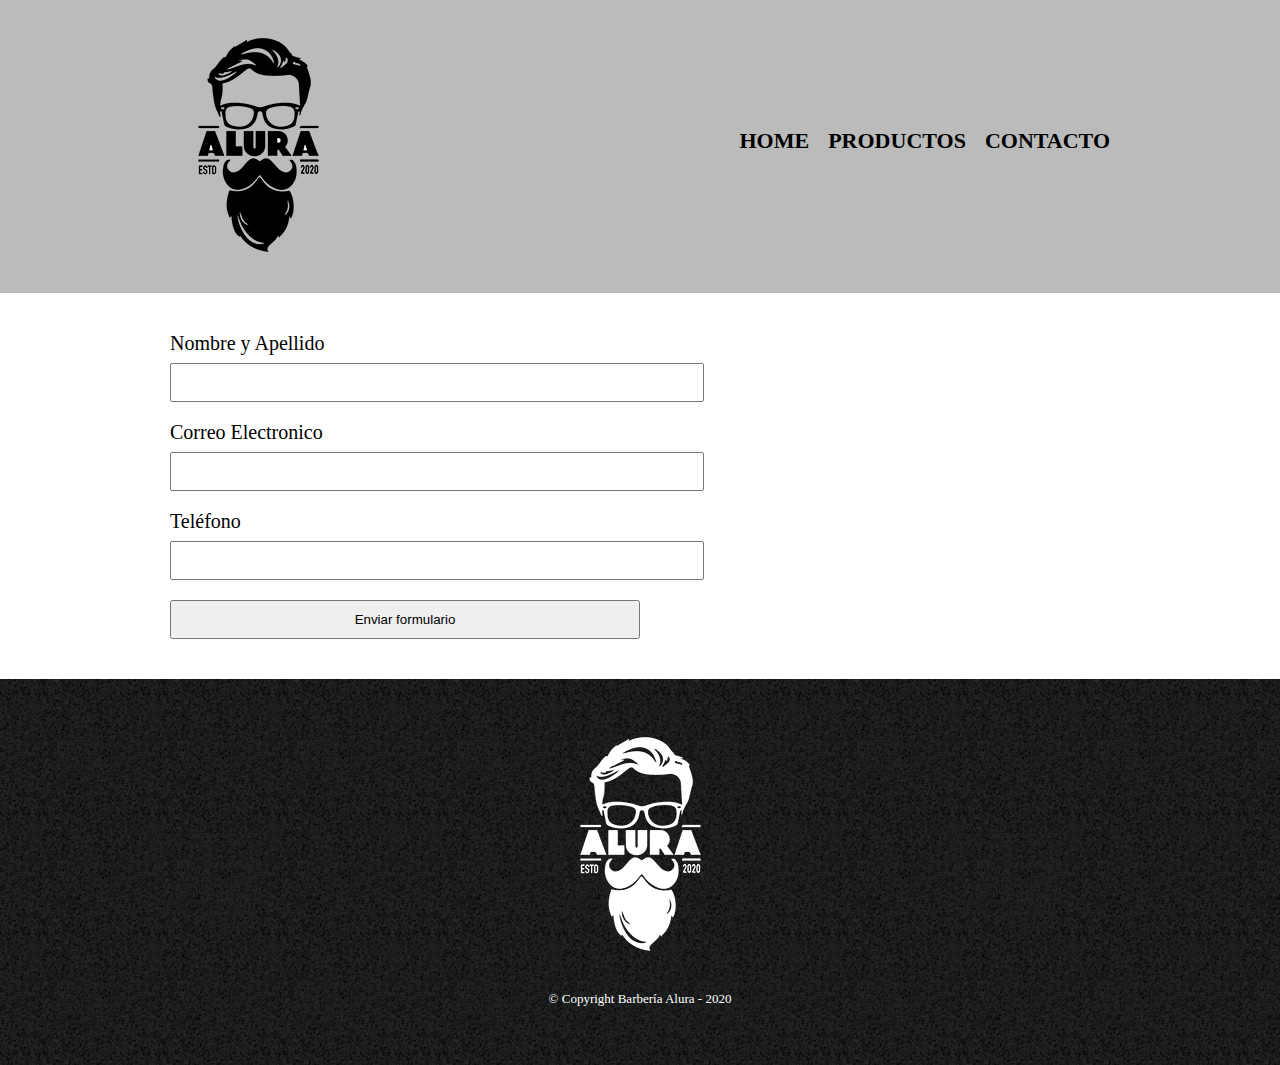
==== contacto.html @ 873e5bd5 "Formulario de contacto" ====
<!DOCTYPE html>

<html>
    <head>
        <meta charset="UTF-8">
        <title>Productos - Barbería Alura</title>
        <link rel="stylesheet" href="reset.css">
        <link rel="stylesheet" href="style.css">
    </head>
    <body>
        <header>
            <div class="caja">
                <h1><img src="imagenes/logo.png"></h1>
                <nav>
                    <ul>
                        <li><a href="index.html">Home</a></li>
                        <li><a href="productos.html">Productos</a></li>
                        <li><a href="contacto.html">Contacto</a></li>
                    </ul>
                </nav>
            </div>
        </header>
        <main>
            <form action="">
                <label for="nombreyapellido">Nombre y Apellido</label>
                <input type="text" id="nombreyapellido">
                <label for="email">Correo Electronico</label>
                <input type="text" id="email">
                <label for="telefono">Teléfono</label>
                <input type="text" id="telefono">
                <input type="submit" value="Enviar formulario">
            </form>
        </main>
        <footer>
            <img src="imagenes/logo-blanco.png">
            <p class="copyright">&copy Copyright Barbería Alura - 2020</p>
        </footer>
    </body>
</html>
---- style.css ----
header {
    background-color: #BBBBBB;
    padding: 20px 0;
}

.caja{
    width: 940px;
    position: relative;
    margin: 0 auto;
}

nav{
    position: absolute;
    top:110px;
    right: 0;
}

nav li{
    display: inline;
    margin: 0 0 0 15px;
}

nav a{
    text-transform: uppercase;
    color: #000000;
    font-weight: bold;
    font-size: 22px;
    text-decoration: none;
}

nav a:hover{
    color: #c78c19;
    text-decoration: underline;
}

.productos{
    width: 940px;
    margin: 0 auto;
    padding: 50px;
}


.productos li{
    display: inline-block;
    text-align: center;
    width: 30%;
    vertical-align: top;
    margin: 0 1.5%;
    padding: 30px 20px;
    box-sizing: border-box;
    border: 2px solid #000000;
    border-radius: 10px;
}

.productos li:hover{
    border-color:#c78c19;
}

.productos li:active{
    border-color:#088c19;
}

.productos h2{
    font-size: 30px;
    font-weight: bold;
}

.productos li:hover h2{
    font-size: 33px;
}

.producto-descripcion{
    font-size: 18px;
}

.producto-precio{
    font-size: 20px;
    font-weight: bold;
    margin-top:10px;
}

footer{
    text-align: center;
    background: url(imagenes/bg.jpg);
    padding:40px;
}

.copyright{
    color:#FFFFFF;
    font-size: 13px;
    margin:20px;
}
main {
    width: 940px;
    margin: 0 auto;
}
form {
    margin: 40px 0;
}
form label{
    display: block;
    font-size: 20px;
    margin: 0 0 10px;
}
form input {
    display: block;
    margin: 0 0 20px;
    padding: 10px 30px;
    width: 50%;
}
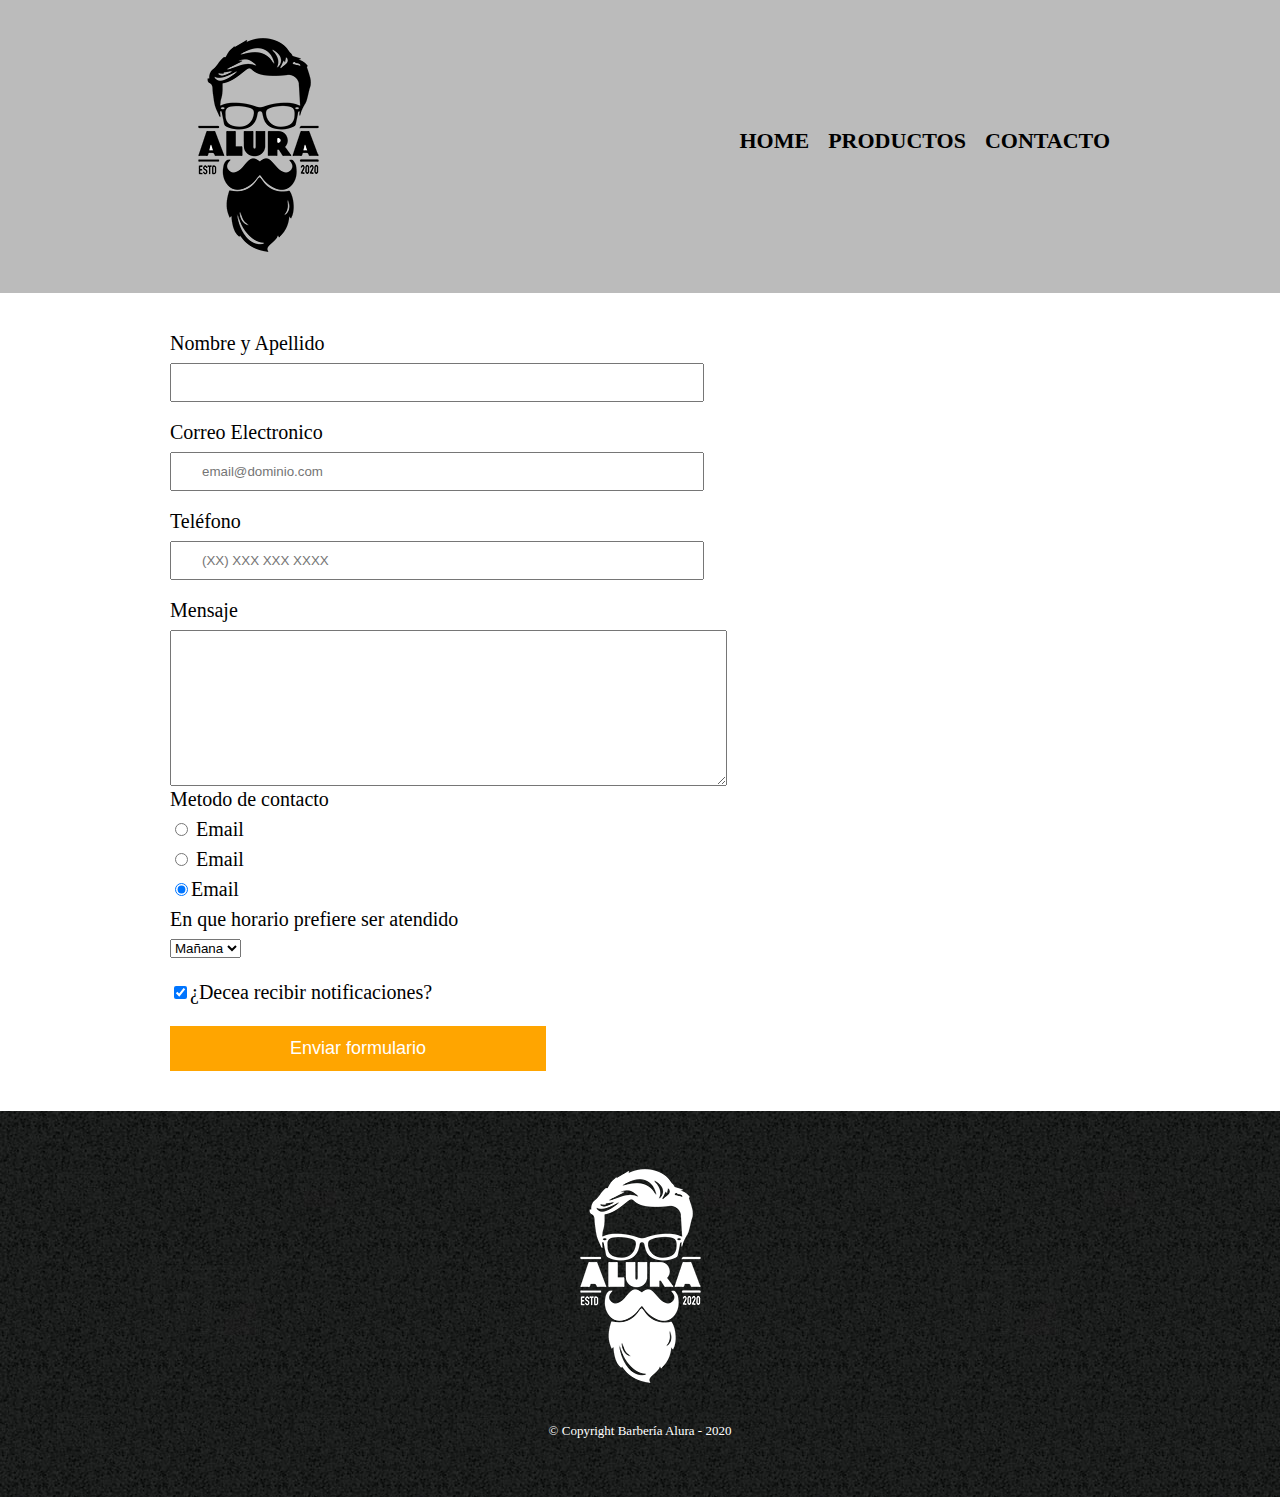
==== commit 70c6d787: "Animacion de botones y creacion de inpust" ====
--- a/contacto.html
+++ b/contacto.html
@@ -23,12 +23,39 @@
         <main>
             <form action="">
                 <label for="nombreyapellido">Nombre y Apellido</label>
-                <input type="text" id="nombreyapellido">
+                <input type="text" id="nombreyapellido" class="input-padron" required>
                 <label for="email">Correo Electronico</label>
-                <input type="text" id="email">
+                <input type="email" id="email" class="input-padron" required
+                    placeholder="email@dominio.com">
                 <label for="telefono">Teléfono</label>
-                <input type="text" id="telefono">
-                <input type="submit" value="Enviar formulario">
+                <input type="tel" id="telefono" class="input-padron" required
+                    placeholder="(XX) XXX XXX XXXX">
+                <label for="mensaje">Mensaje</label>
+                <textarea id="mensaje" cols="67" rows="10"></textarea class="input-padron">
+                <!-- Agrupa items que pertenecen a la misma cosa o grupo -->
+                <fieldset>
+                    <legend>Metodo de contacto</legend>
+
+                    <label for="radio-email"><input type="radio" name="contacto" value="email" id="radio-email">
+                    Email</label>
+
+                    <label for="radio-telefono"><input type="radio" name="contacto" value="telefono" id="radio-telefono">
+                    Email</label>
+                    
+                    <label for="radio-whatsapp"><input type="radio" name="contacto" value="whatsapp"
+                        id="radio-whatsapp" checked>Email</label>
+                    
+                </fieldset>
+                <fieldset>
+                    <legend>En que horario prefiere ser atendido</legend>
+                    <select name="" id="">
+                        <option value="">Mañana</option>
+                        <option value="">Tarde</option>
+                        <option value="">Noche</option>
+                    </select>
+                </fieldset>
+                <label class="checkbox"><input type="checkbox" checked>¿Decea recibir notificaciones?</label>
+                <input type="submit" value="Enviar formulario" class="enviar">
             </form>
         </main>
         <footer>
--- a/style.css
+++ b/style.css
@@ -97,14 +97,31 @@
 form {
     margin: 40px 0;
 }
-form label{
+form label, form legend{
     display: block;
     font-size: 20px;
     margin: 0 0 10px;
 }
-form input {
+.input-padron {
     display: block;
     margin: 0 0 20px;
     padding: 10px 30px;
     width: 50%;
+}
+.checkbox{
+    margin: 24px 0;
+}
+.enviar {
+    color: white;
+    width: 40%;
+    border: none;
+    padding: 12px 0;
+    font-size: 18px;
+    background: orange;
+    transition: 1s all;
+}
+.enviar:hover {
+    background: darkorange;
+    font-size: 20px;
+    transform: scale(1.2);
 }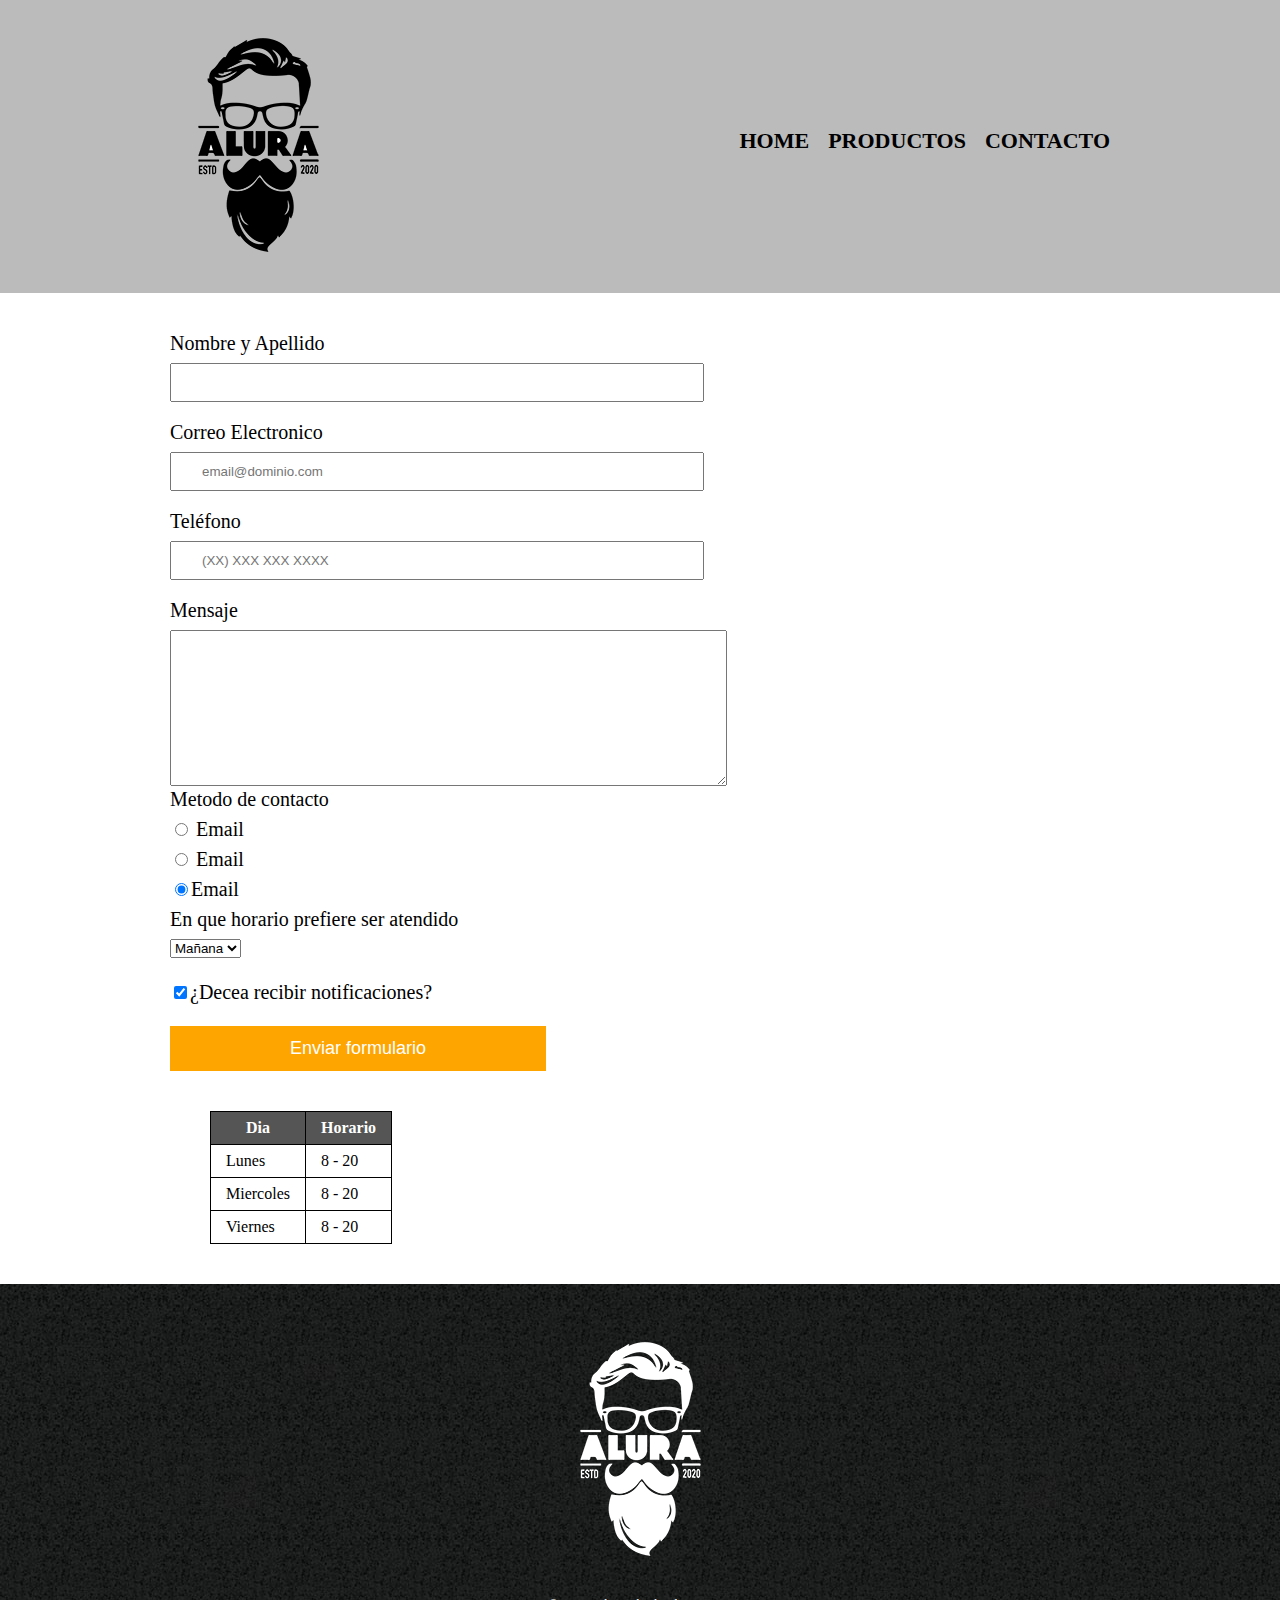
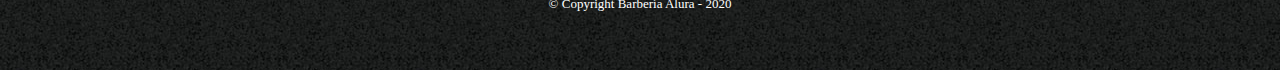
==== commit f3119cf4: "Final de curso" ====
--- a/contacto.html
+++ b/contacto.html
@@ -57,6 +57,28 @@
                 <label class="checkbox"><input type="checkbox" checked>¿Decea recibir notificaciones?</label>
                 <input type="submit" value="Enviar formulario" class="enviar">
             </form>
+            <table>
+                <thead>
+                    <tr>
+                        <th>Dia</th>
+                        <th>Horario</th>
+                    </tr>
+                </thead>
+                <tbody>
+                    <tr>
+                        <td>Lunes</td>
+                        <td>8 - 20</td>
+                    </tr>
+                    <tr>
+                        <td>Miercoles</td>
+                        <td>8 - 20</td>
+                    </tr>
+                    <tr>
+                        <td>Viernes</td>
+                        <td>8 - 20</td>
+                    </tr>
+                </tbody>
+            </table>
         </main>
         <footer>
             <img src="imagenes/logo-blanco.png">
--- a/style.css
+++ b/style.css
@@ -124,4 +124,16 @@
     background: darkorange;
     font-size: 20px;
     transform: scale(1.2);
+}
+table{
+    margin: 40px 40px;
+}
+thead{
+    background: #555555;
+    color: white;
+    font-weight: bold;
+}
+td, th {
+    border: 1px solid black;
+    padding: 8px 15px;
 }